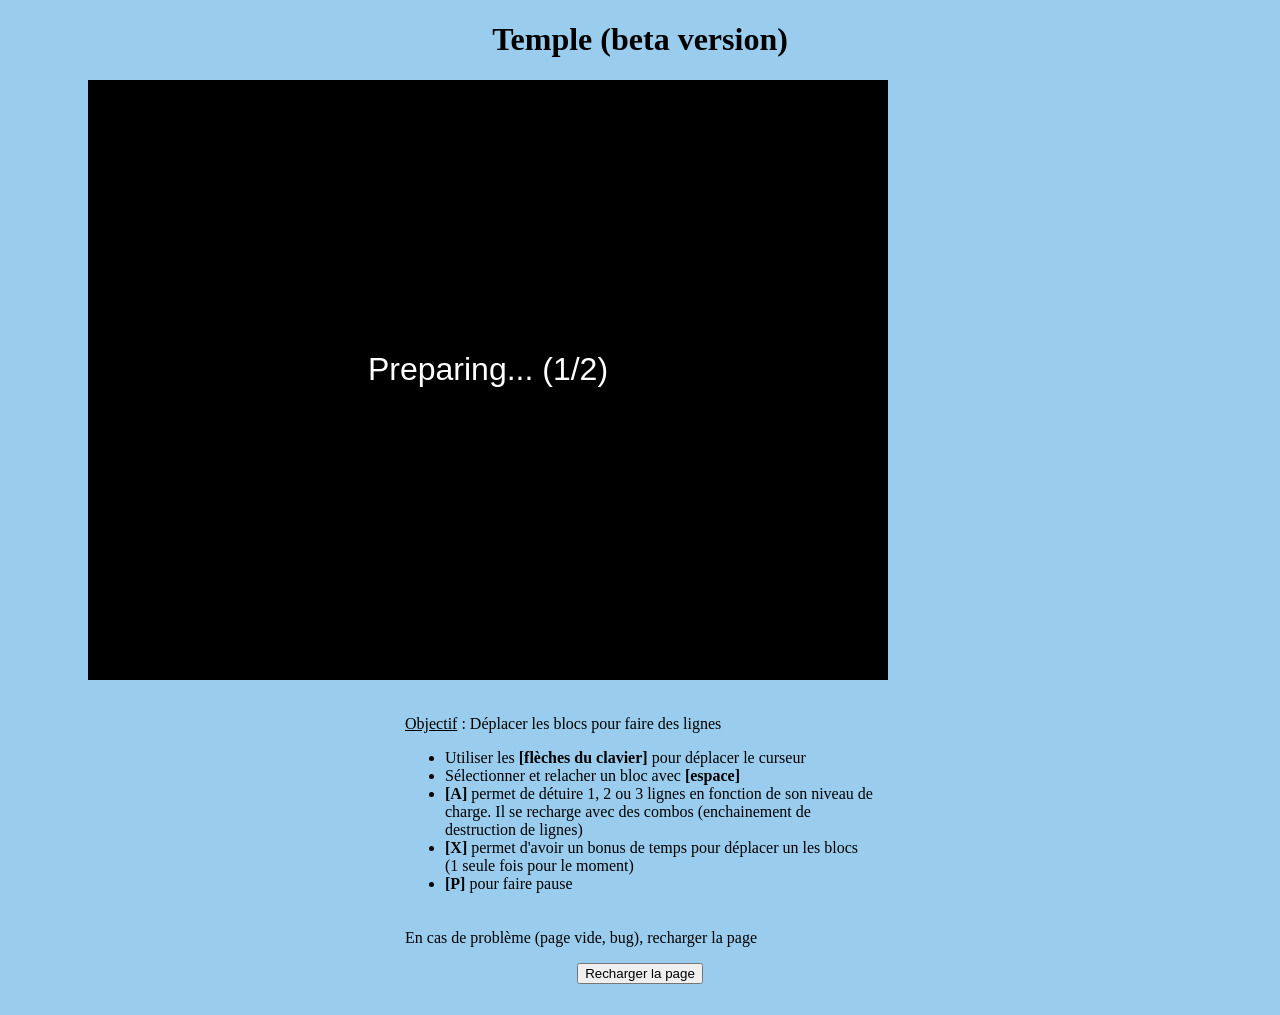
==== index.html @ d2716562 "minor fix" ====
<!doctype html>
<html lang="en-us">
  <head>
    <meta charset="utf-8">
    <meta http-equiv="Content-Type" content="text/html; charset=utf-8">
    <meta name="viewport" content="width=device-width, initial-scale=1, shrink-to-fit=no, minimum-scale=1, maximum-scale=1">
    <title>temple</title>

    <!-- Load custom style sheet -->
    <link rel="stylesheet" type="text/css" href="theme/love.css">
  </head>
  <body>
    <center>
      <div>
        <h1>Temple (beta version)</h1>
        <canvas id="loadingCanvas" oncontextmenu="event.preventDefault()" width="800" height="600"></canvas>
        <canvas id="canvas" oncontextmenu="event.preventDefault()"></canvas>
      </div>
    </center>
    <div style="display: block; width: 470px; margin: 10px auto; padding: 5px;">
      <p><u>Objectif</u> : Déplacer les blocs pour faire des lignes</p>
      <ul>
        <li>Utiliser les <b>[flèches du clavier]</b> pour déplacer le curseur</li>
        <li>Sélectionner et relacher un bloc avec <b>[espace]</b></li>
        <li><b>[A]</b> permet de détuire 1, 2 ou 3 lignes en fonction de son niveau de charge. Il se recharge avec des combos (enchainement de destruction de lignes)</li>
        <li><b>[X]</b> permet d'avoir un bonus de temps pour déplacer un les blocs (1 seule fois pour le moment)</li>
        <li><b>[P]</b> pour faire pause</li>
      </ul>
      <p style="padding-top: 20px;"> En cas de problème (page vide, bug), recharger la page</p>
      <p style="text-align:center;"><button onclick="reloadPage()">Recharger la page</button></p>
    </div>

    <script type='text/javascript'>
      function reloadPage() {
	window.location.href = window.location.href.split('?')[0] + '?nocache=' + new Date().getTime();
      }
      function goFullScreen(){
            var canvas = document.getElementById("canvas");
            if(canvas.requestFullScreen)
                canvas.requestFullScreen();
            else if(canvas.webkitRequestFullScreen)
                canvas.webkitRequestFullScreen();
            else if(canvas.mozRequestFullScreen)
                canvas.mozRequestFullScreen();
      }
      function FullScreenHook(){
        var canvas = document.getElementById("canvas");
        canvas.width = window.innerWidth || document.documentElement.clientWidth || document.body.clientWidth;
        canvas.height = window.innerHeight || document.documentElement.clientHeight || document.body.clientHeight;
      }
      var loadingContext = document.getElementById('loadingCanvas').getContext('2d');
      function drawLoadingText(text) {
        var canvas = loadingContext.canvas;

        loadingContext.fillStyle = "rgb(0, 0, 0)";
        loadingContext.fillRect(0, 0, canvas.scrollWidth, canvas.scrollHeight);

        loadingContext.font = '2em arial';
        loadingContext.textAlign = 'center'
        loadingContext.fillStyle = "rgb( 255, 255, 255 )";
        loadingContext.fillText(text, canvas.scrollWidth / 2, canvas.scrollHeight / 2);

        //loadingContext.fillText("Powered By Emscripten.", canvas.scrollWidth / 2, canvas.scrollHeight / 4);
        //loadingContext.fillText("Powered By LÖVE.", canvas.scrollWidth / 2, canvas.scrollHeight / 4 * 3);
      }

      window.onload = function () { window.focus(); };
      window.onclick = function () { window.focus(); };

      window.addEventListener("keydown", function(e) {
        // space and arrow keys
        if([32, 37, 38, 39, 40].indexOf(e.keyCode) > -1) {
          e.preventDefault();
        }
      }, false);

      var Module = {
        arguments: ["./game.love"],
        INITIAL_MEMORY: 16777216,
        printErr: console.error.bind(console),
        canvas: (function() {
          var canvas = document.getElementById('canvas');

          // As a default initial behavior, pop up an alert when webgl context is lost. To make your
          // application robust, you may want to override this behavior before shipping!
          // See http://www.khronos.org/registry/webgl/specs/latest/1.0/#5.15.2
          canvas.addEventListener("webglcontextlost", function(e) { alert('WebGL context lost. You will need to reload the page.'); e.preventDefault(); }, false);

          return canvas;
        })(),
        setStatus: function(text) {
          if (text) {
            drawLoadingText(text);
          } else if (Module.remainingDependencies === 0) {
            document.getElementById('loadingCanvas').style.display = 'none';
            document.getElementById('canvas').style.visibility = 'visible';
          }
        },
        totalDependencies: 0,
        remainingDependencies: 0,
        monitorRunDependencies: function(left) {
          this.remainingDependencies = left;
          this.totalDependencies = Math.max(this.totalDependencies, left);
          Module.setStatus(left ? 'Preparing... (' + (this.totalDependencies-left) + '/' + this.totalDependencies + ')' : 'All downloads complete.');
        }
      };
      Module.setStatus('Downloading...');
      window.onerror = function(event) {
        // TODO: do not warn on ok events like simulating an infinite loop or exitStatus
        Module.setStatus('Exception thrown, see JavaScript console');
        Module.setStatus = function(text) {
          if (text) Module.printErr('[post-exception status] ' + text);
        };
      };

      var applicationLoad = function(e) {
        Love(Module);
      }

      // Charger game.js sans cache
      const scriptGame = document.createElement('script');
      scriptGame.type = 'text/javascript';
      scriptGame.src = 'game.js?t=' + new Date().getTime(); // Ajoute un timestamp unique
      document.body.appendChild(scriptGame);
    </script>
    <!--<script type="text/javascript" src="game.js"></script>-->
    <script async type="text/javascript" src="love.js" onload="applicationLoad(this)"></script>
  </body>
</html>
---- theme/love.css ----
body {
    background-color: rgb( 154, 205, 237 )
}
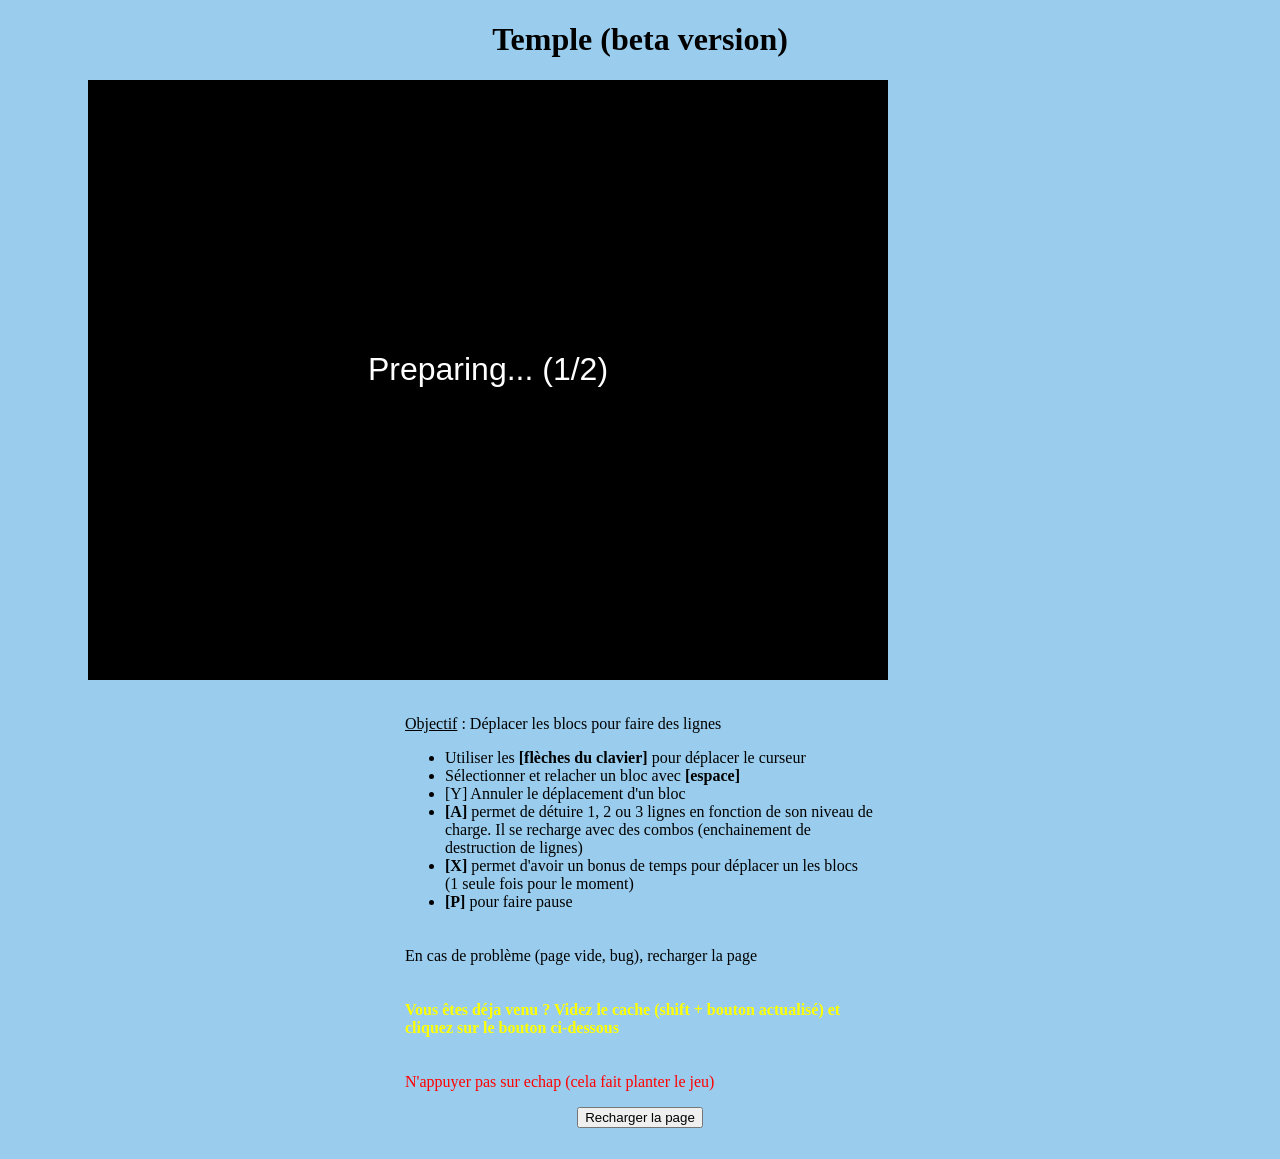
==== commit d07ad3ea: "update page demo" ====
--- a/index.html
+++ b/index.html
@@ -22,11 +22,14 @@
       <ul>
         <li>Utiliser les <b>[flèches du clavier]</b> pour déplacer le curseur</li>
         <li>Sélectionner et relacher un bloc avec <b>[espace]</b></li>
+	<li>[Y] Annuler le déplacement d'un bloc</li>
         <li><b>[A]</b> permet de détuire 1, 2 ou 3 lignes en fonction de son niveau de charge. Il se recharge avec des combos (enchainement de destruction de lignes)</li>
         <li><b>[X]</b> permet d'avoir un bonus de temps pour déplacer un les blocs (1 seule fois pour le moment)</li>
         <li><b>[P]</b> pour faire pause</li>
       </ul>
       <p style="padding-top: 20px;"> En cas de problème (page vide, bug), recharger la page</p>
+      <p style="padding-top: 20px;color:yellow; font-weight:bold;"> Vous êtes déja venu ? Videz le cache (shift + bouton actualisé) et cliquez sur le bouton ci-dessous</p>
+      <p style="padding-top: 20px; color:red"> N'appuyer pas sur echap (cela fait planter le jeu)</p>
       <p style="text-align:center;"><button onclick="reloadPage()">Recharger la page</button></p>
     </div>
 
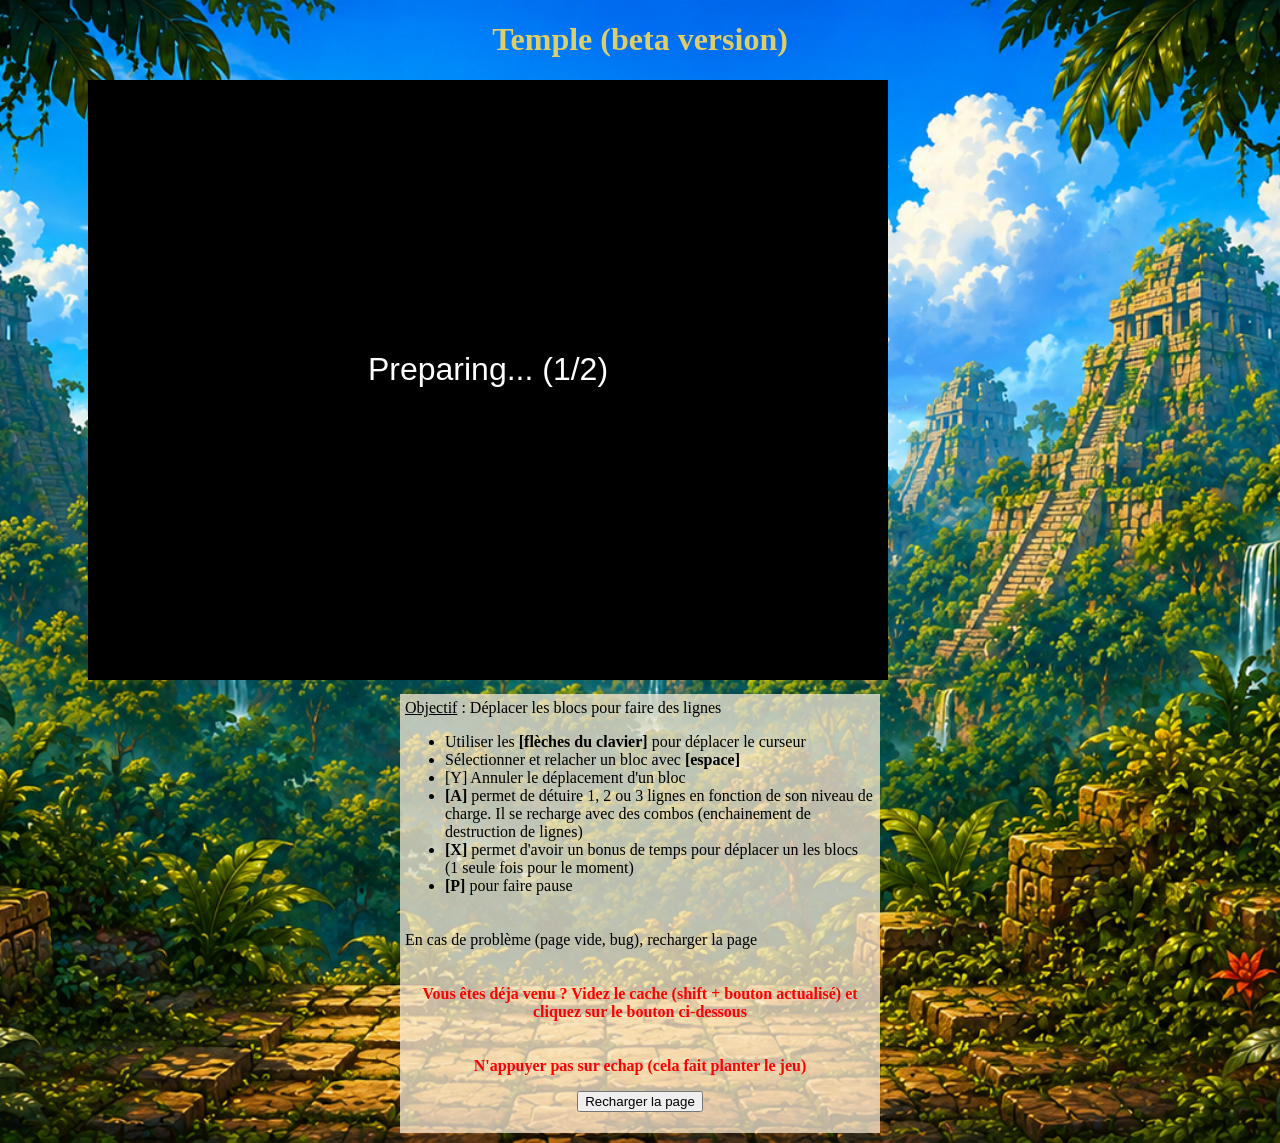
==== commit f6b83ab2: "Update page démo" ====
--- a/index.html
+++ b/index.html
@@ -17,7 +17,8 @@
         <canvas id="canvas" oncontextmenu="event.preventDefault()"></canvas>
       </div>
     </center>
-    <div style="display: block; width: 470px; margin: 10px auto; padding: 5px;">
+    <div style="display: block; width: 470px; margin: 10px auto; padding: 5px; background: rgba(250, 235, 215, 0.75) ">
+      <div style
       <p><u>Objectif</u> : Déplacer les blocs pour faire des lignes</p>
       <ul>
         <li>Utiliser les <b>[flèches du clavier]</b> pour déplacer le curseur</li>
@@ -28,8 +29,8 @@
         <li><b>[P]</b> pour faire pause</li>
       </ul>
       <p style="padding-top: 20px;"> En cas de problème (page vide, bug), recharger la page</p>
-      <p style="padding-top: 20px;color:yellow; font-weight:bold;"> Vous êtes déja venu ? Videz le cache (shift + bouton actualisé) et cliquez sur le bouton ci-dessous</p>
-      <p style="padding-top: 20px; color:red"> N'appuyer pas sur echap (cela fait planter le jeu)</p>
+      <p style="padding-top: 20px;color:red; font-weight:bold;text-align: center;"> Vous êtes déja venu ? Videz le cache (shift + bouton actualisé) et cliquez sur le bouton ci-dessous</p>
+      <p style="padding-top: 20px; color:red; font-weight:bold;text-align: center;"> N'appuyer pas sur echap (cela fait planter le jeu)</p>
       <p style="text-align:center;"><button onclick="reloadPage()">Recharger la page</button></p>
     </div>
 
--- a/theme/love.css
+++ b/theme/love.css
@@ -1,3 +1,12 @@
 body {
-    background-color: rgb( 154, 205, 237 )
+    background-color: rgb( 154, 205, 237 );
+    margin: 0;
+    min-height: 100vh;
+    background-image: url("../theme/bg.png");
+    background-repeat: no-repeat;
+    background-position: top center;
+    background-size: cover;
+}
+h1 {
+    color: rgb(221, 206, 107)
 }
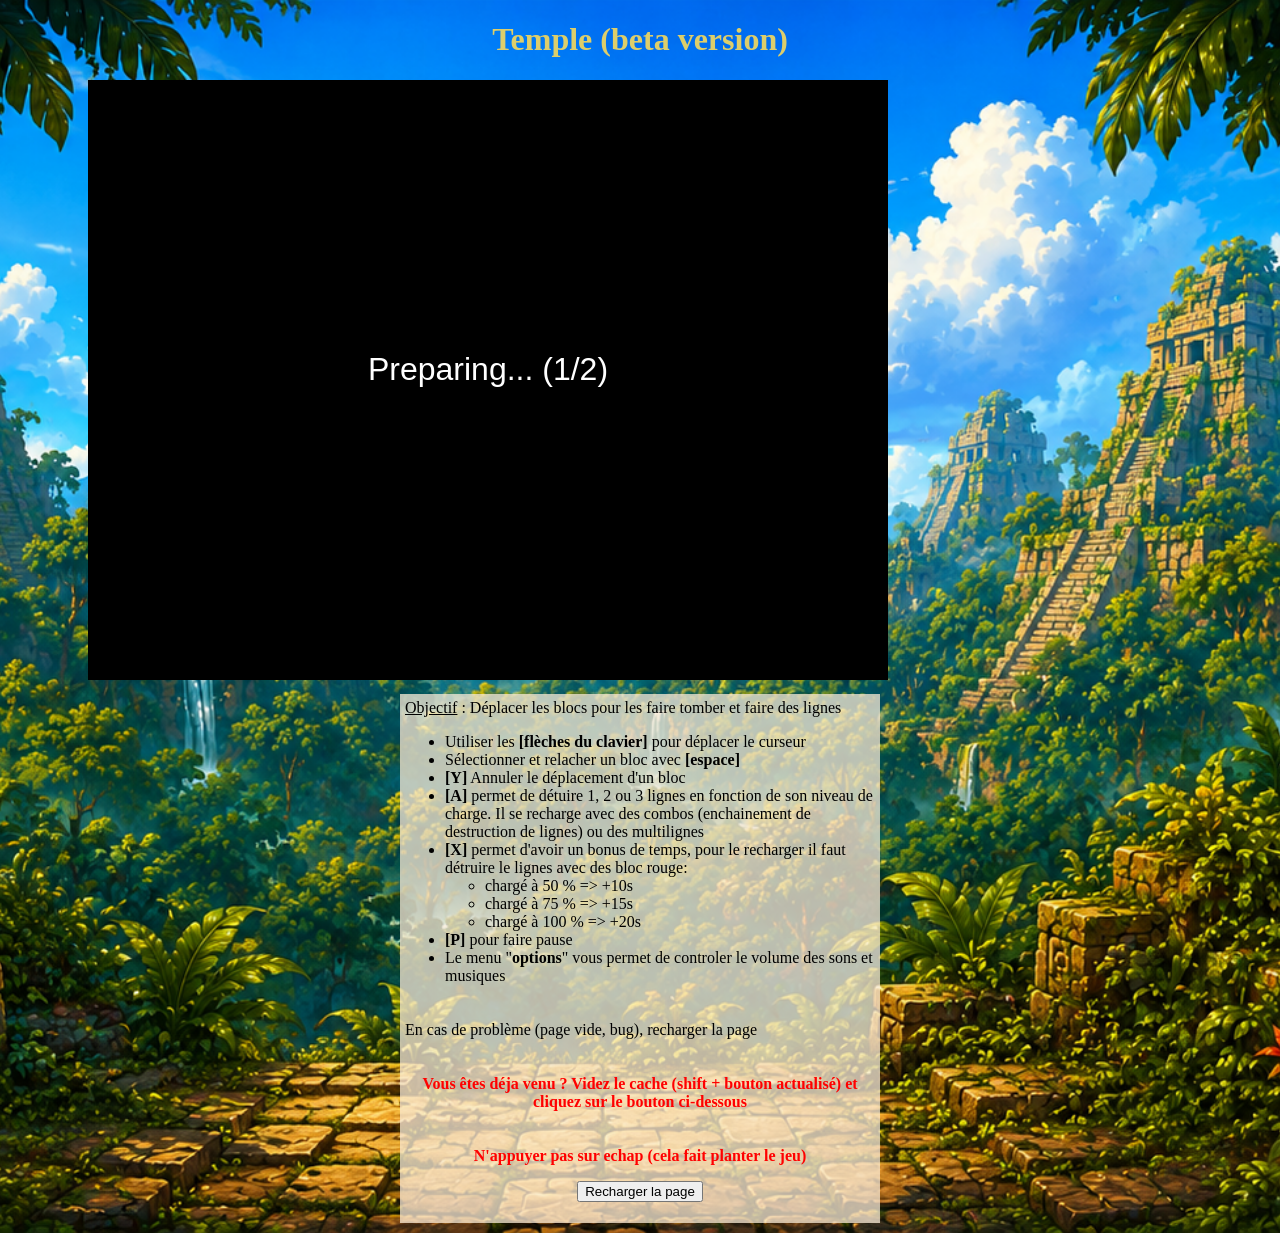
==== commit dcbbaaa4: "Update page démo" ====
--- a/index.html
+++ b/index.html
@@ -19,14 +19,21 @@
     </center>
     <div style="display: block; width: 470px; margin: 10px auto; padding: 5px; background: rgba(250, 235, 215, 0.75) ">
       <div style
-      <p><u>Objectif</u> : Déplacer les blocs pour faire des lignes</p>
+      <p><u>Objectif</u> : Déplacer les blocs pour les faire tomber et faire des lignes</p>
       <ul>
         <li>Utiliser les <b>[flèches du clavier]</b> pour déplacer le curseur</li>
         <li>Sélectionner et relacher un bloc avec <b>[espace]</b></li>
-	<li>[Y] Annuler le déplacement d'un bloc</li>
-        <li><b>[A]</b> permet de détuire 1, 2 ou 3 lignes en fonction de son niveau de charge. Il se recharge avec des combos (enchainement de destruction de lignes)</li>
-        <li><b>[X]</b> permet d'avoir un bonus de temps pour déplacer un les blocs (1 seule fois pour le moment)</li>
+	      <li><b>[Y]</b> Annuler le déplacement d'un bloc</li>
+        <li><b>[A]</b> permet de détuire 1, 2 ou 3 lignes en fonction de son niveau de charge. Il se recharge avec des combos (enchainement de destruction de lignes) ou des multilignes</li>
+        <li><b>[X]</b> permet d'avoir un bonus de temps, pour le recharger il faut détruire le lignes avec des bloc rouge:
+          <ul>
+            <li>chargé à 50 % => +10s</li>
+            <li>chargé à 75 % => +15s</li>
+            <li>chargé à 100 % => +20s</li>
+          </ul>
+        </li>
         <li><b>[P]</b> pour faire pause</li>
+        <li>Le menu "<b>options</b>" vous permet de controler le volume des sons et musiques</li>
       </ul>
       <p style="padding-top: 20px;"> En cas de problème (page vide, bug), recharger la page</p>
       <p style="padding-top: 20px;color:red; font-weight:bold;text-align: center;"> Vous êtes déja venu ? Videz le cache (shift + bouton actualisé) et cliquez sur le bouton ci-dessous</p>
@@ -80,7 +87,7 @@
 
       var Module = {
         arguments: ["./game.love"],
-        INITIAL_MEMORY: 16777216,
+        INITIAL_MEMORY: 134217728,
         printErr: console.error.bind(console),
         canvas: (function() {
           var canvas = document.getElementById('canvas');
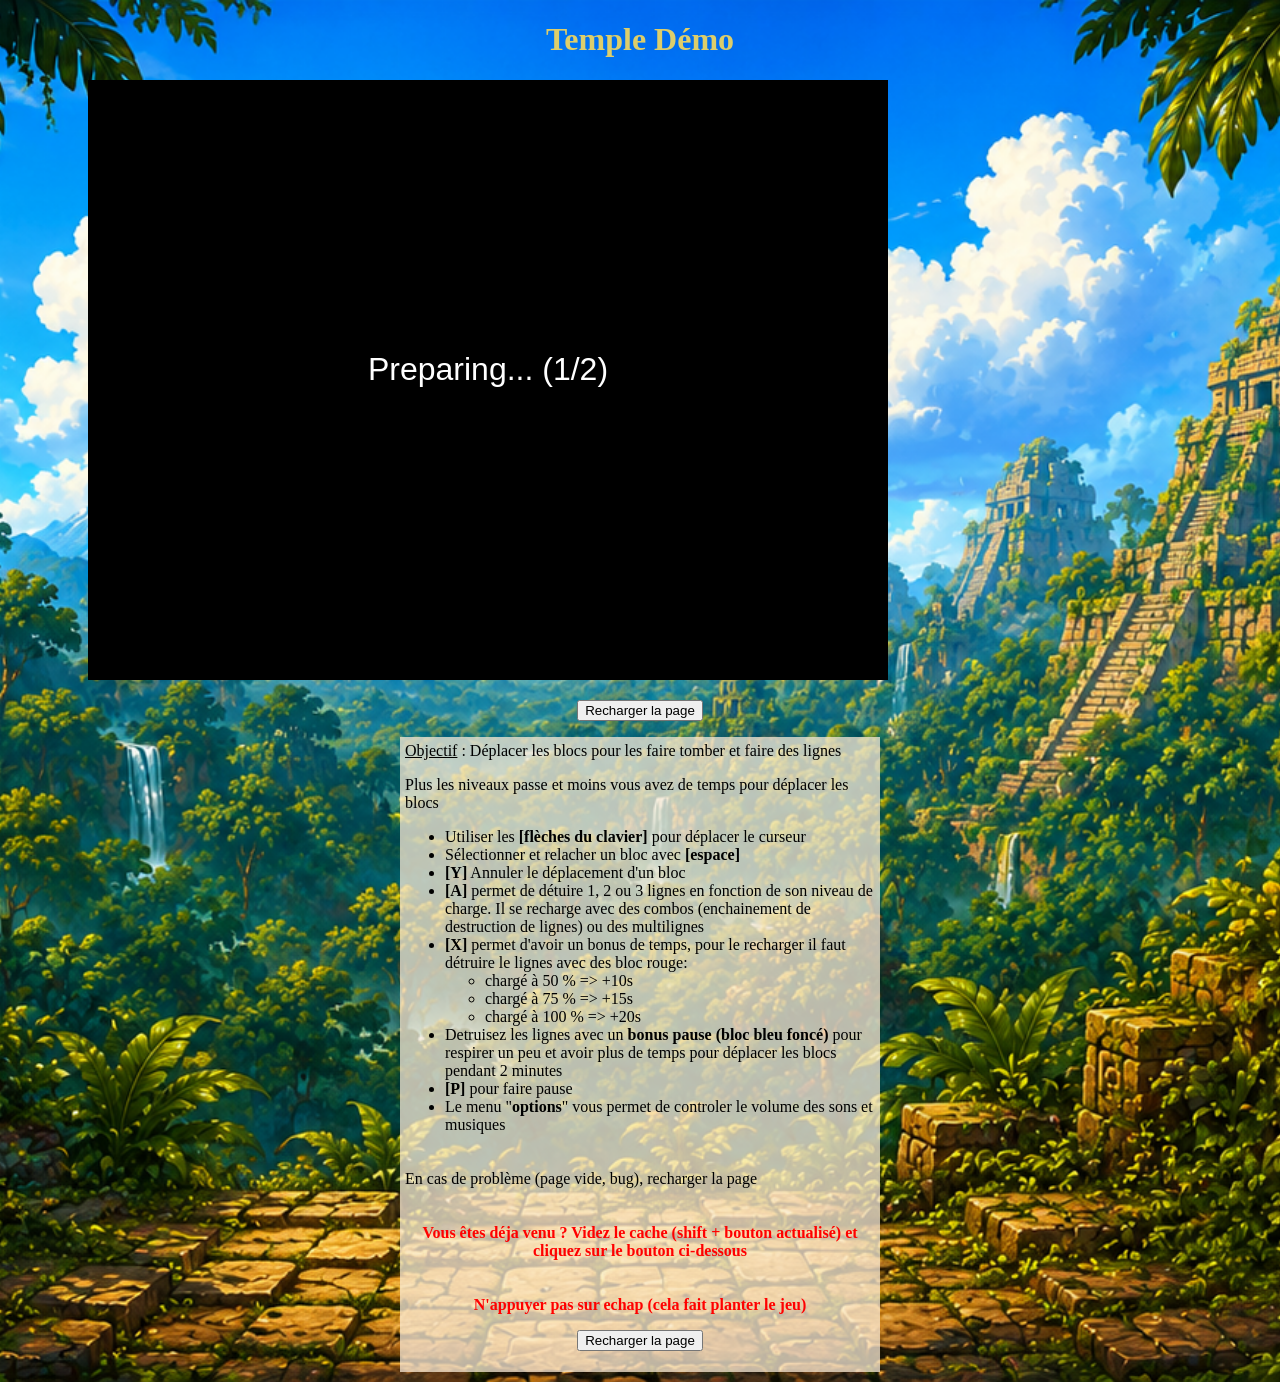
==== commit 4e691774: "update page demo" ====
--- a/index.html
+++ b/index.html
@@ -12,14 +12,16 @@
   <body>
     <center>
       <div>
-        <h1>Temple (beta version)</h1>
+        <h1>Temple Démo</h1>
         <canvas id="loadingCanvas" oncontextmenu="event.preventDefault()" width="800" height="600"></canvas>
         <canvas id="canvas" oncontextmenu="event.preventDefault()"></canvas>
       </div>
     </center>
+    <p style="text-align:center;"><button onclick="reloadPage()">Recharger la page</button></p>
     <div style="display: block; width: 470px; margin: 10px auto; padding: 5px; background: rgba(250, 235, 215, 0.75) ">
       <div style
       <p><u>Objectif</u> : Déplacer les blocs pour les faire tomber et faire des lignes</p>
+      <p>Plus les niveaux passe et moins vous avez de temps pour déplacer les blocs</p>
       <ul>
         <li>Utiliser les <b>[flèches du clavier]</b> pour déplacer le curseur</li>
         <li>Sélectionner et relacher un bloc avec <b>[espace]</b></li>
@@ -32,6 +34,7 @@
             <li>chargé à 100 % => +20s</li>
           </ul>
         </li>
+        <li>Detruisez les lignes avec un <b>bonus pause (bloc bleu foncé)</b>  pour respirer un peu et avoir plus de temps pour déplacer les blocs pendant 2 minutes</li>
         <li><b>[P]</b> pour faire pause</li>
         <li>Le menu "<b>options</b>" vous permet de controler le volume des sons et musiques</li>
       </ul>
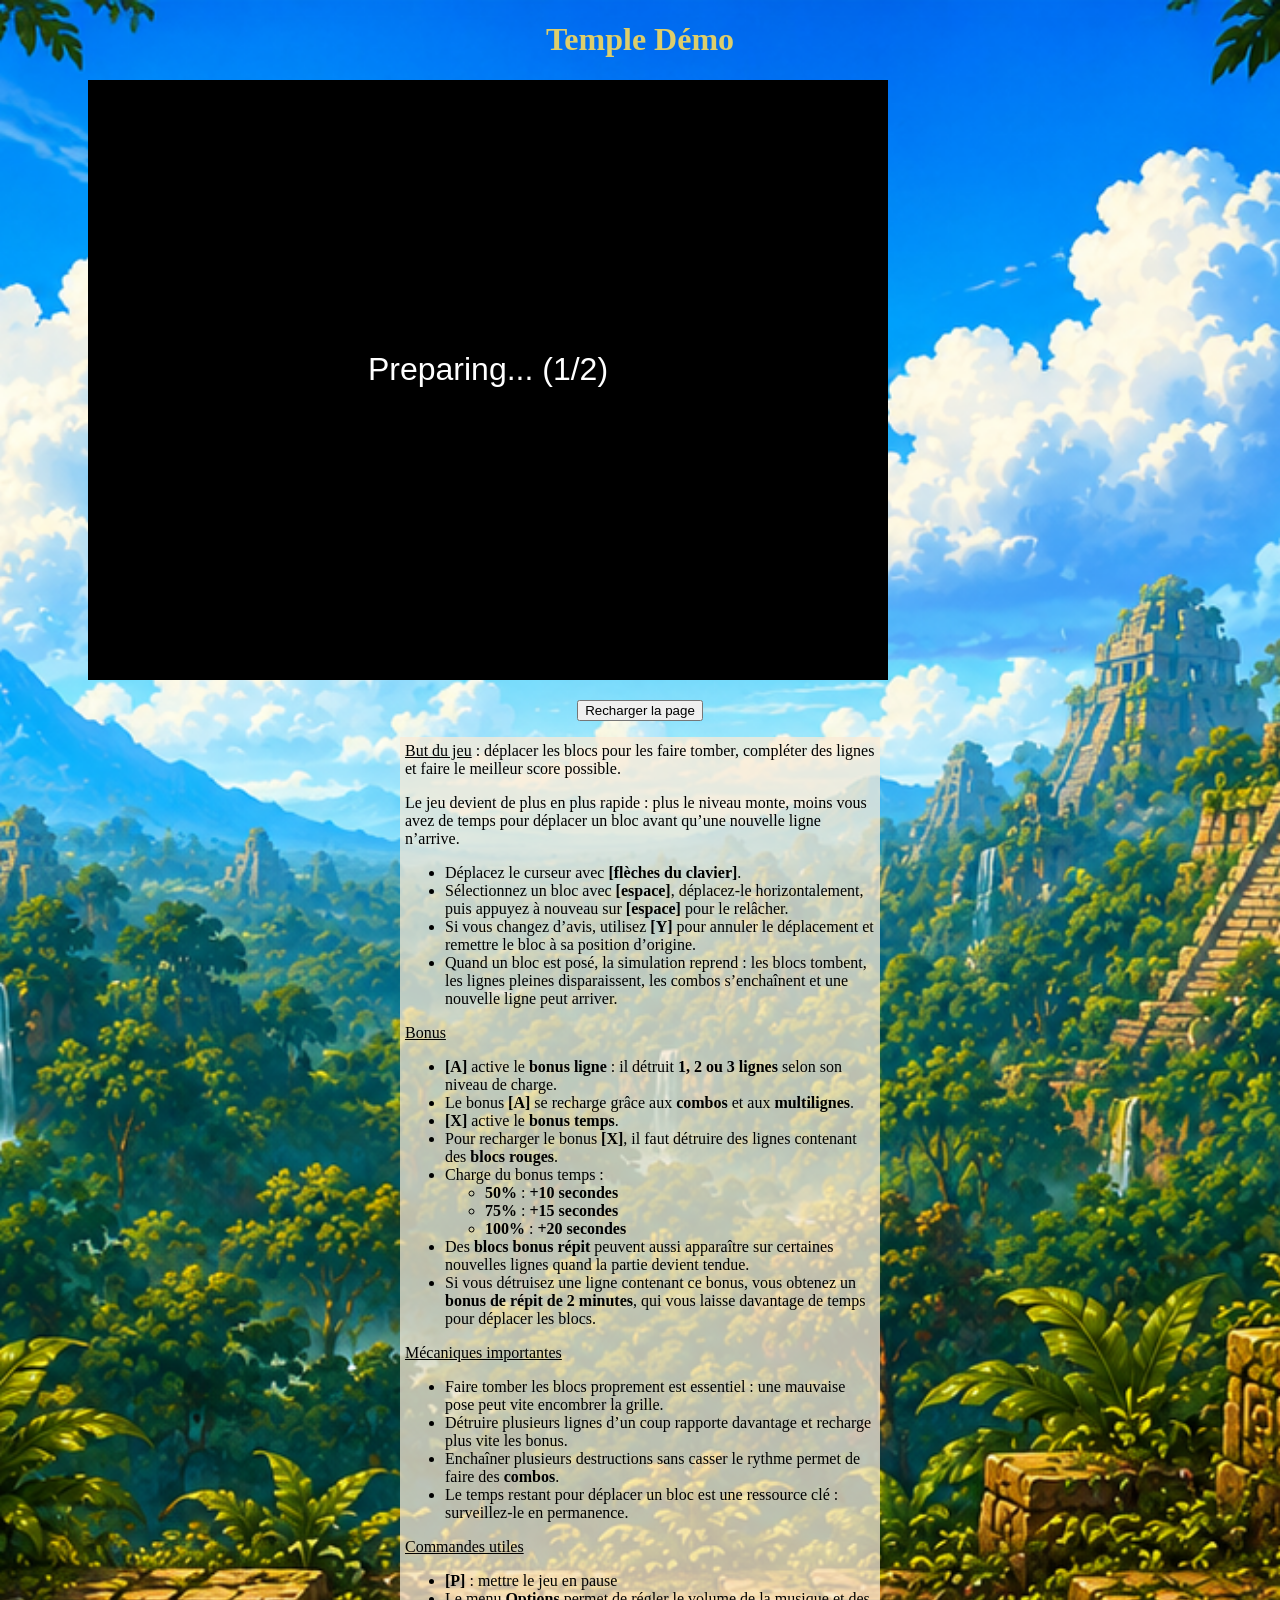
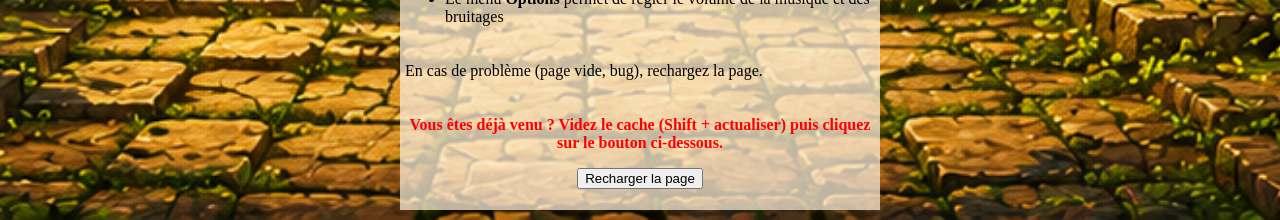
==== commit 1cfeb059: "update page demo" ====
--- a/index.html
+++ b/index.html
@@ -20,28 +20,54 @@
     <p style="text-align:center;"><button onclick="reloadPage()">Recharger la page</button></p>
     <div style="display: block; width: 470px; margin: 10px auto; padding: 5px; background: rgba(250, 235, 215, 0.75) ">
       <div style
-      <p><u>Objectif</u> : Déplacer les blocs pour les faire tomber et faire des lignes</p>
-      <p>Plus les niveaux passe et moins vous avez de temps pour déplacer les blocs</p>
-      <ul>
-        <li>Utiliser les <b>[flèches du clavier]</b> pour déplacer le curseur</li>
-        <li>Sélectionner et relacher un bloc avec <b>[espace]</b></li>
-	      <li><b>[Y]</b> Annuler le déplacement d'un bloc</li>
-        <li><b>[A]</b> permet de détuire 1, 2 ou 3 lignes en fonction de son niveau de charge. Il se recharge avec des combos (enchainement de destruction de lignes) ou des multilignes</li>
-        <li><b>[X]</b> permet d'avoir un bonus de temps, pour le recharger il faut détruire le lignes avec des bloc rouge:
-          <ul>
-            <li>chargé à 50 % => +10s</li>
-            <li>chargé à 75 % => +15s</li>
-            <li>chargé à 100 % => +20s</li>
-          </ul>
-        </li>
-        <li>Detruisez les lignes avec un <b>bonus pause (bloc bleu foncé)</b>  pour respirer un peu et avoir plus de temps pour déplacer les blocs pendant 2 minutes</li>
-        <li><b>[P]</b> pour faire pause</li>
-        <li>Le menu "<b>options</b>" vous permet de controler le volume des sons et musiques</li>
-      </ul>
-      <p style="padding-top: 20px;"> En cas de problème (page vide, bug), recharger la page</p>
-      <p style="padding-top: 20px;color:red; font-weight:bold;text-align: center;"> Vous êtes déja venu ? Videz le cache (shift + bouton actualisé) et cliquez sur le bouton ci-dessous</p>
-      <p style="padding-top: 20px; color:red; font-weight:bold;text-align: center;"> N'appuyer pas sur echap (cela fait planter le jeu)</p>
-      <p style="text-align:center;"><button onclick="reloadPage()">Recharger la page</button></p>
+      <p><u>But du jeu</u> : déplacer les blocs pour les faire tomber, compléter des lignes et faire le meilleur score possible.</p>
+
+<p>Le jeu devient de plus en plus rapide : plus le niveau monte, moins vous avez de temps pour déplacer un bloc avant qu’une nouvelle ligne n’arrive.</p>
+
+<ul>
+  <li>Déplacez le curseur avec <b>[flèches du clavier]</b>.</li>
+  <li>Sélectionnez un bloc avec <b>[espace]</b>, déplacez-le horizontalement, puis appuyez à nouveau sur <b>[espace]</b> pour le relâcher.</li>
+  <li>Si vous changez d’avis, utilisez <b>[Y]</b> pour annuler le déplacement et remettre le bloc à sa position d’origine.</li>
+  <li>Quand un bloc est posé, la simulation reprend : les blocs tombent, les lignes pleines disparaissent, les combos s’enchaînent et une nouvelle ligne peut arriver.</li>
+</ul>
+
+<p><u>Bonus</u></p>
+
+<ul>
+  <li><b>[A]</b> active le <b>bonus ligne</b> : il détruit <b>1, 2 ou 3 lignes</b> selon son niveau de charge.</li>
+  <li>Le bonus <b>[A]</b> se recharge grâce aux <b>combos</b> et aux <b>multilignes</b>.</li>
+  <li><b>[X]</b> active le <b>bonus temps</b>.</li>
+  <li>Pour recharger le bonus <b>[X]</b>, il faut détruire des lignes contenant des <b>blocs rouges</b>.</li>
+  <li>Charge du bonus temps :
+    <ul>
+      <li><b>50%</b> : <b>+10 secondes</b></li>
+      <li><b>75%</b> : <b>+15 secondes</b></li>
+      <li><b>100%</b> : <b>+20 secondes</b></li>
+    </ul>
+  </li>
+  <li>Des <b>blocs bonus répit</b> peuvent aussi apparaître sur certaines nouvelles lignes quand la partie devient tendue.</li>
+  <li>Si vous détruisez une ligne contenant ce bonus, vous obtenez un <b>bonus de répit de 2 minutes</b>, qui vous laisse davantage de temps pour déplacer les blocs.</li>
+</ul>
+
+<p><u>Mécaniques importantes</u></p>
+
+<ul>
+  <li>Faire tomber les blocs proprement est essentiel : une mauvaise pose peut vite encombrer la grille.</li>
+  <li>Détruire plusieurs lignes d’un coup rapporte davantage et recharge plus vite les bonus.</li>
+  <li>Enchaîner plusieurs destructions sans casser le rythme permet de faire des <b>combos</b>.</li>
+  <li>Le temps restant pour déplacer un bloc est une ressource clé : surveillez-le en permanence.</li>
+</ul>
+
+<p><u>Commandes utiles</u></p>
+
+<ul>
+  <li><b>[P]</b> : mettre le jeu en pause</li>
+  <li>Le menu <b>Options</b> permet de régler le volume de la musique et des bruitages</li>
+</ul>
+
+<p style="padding-top: 20px;">En cas de problème (page vide, bug), rechargez la page.</p>
+<p style="padding-top: 20px; color:red; font-weight:bold; text-align:center;">Vous êtes déjà venu ? Videz le cache (Shift + actualiser) puis cliquez sur le bouton ci-dessous.</p>
+<p style="text-align:center;"><button onclick="reloadPage()">Recharger la page</button></p>
     </div>
 
     <script type='text/javascript'>
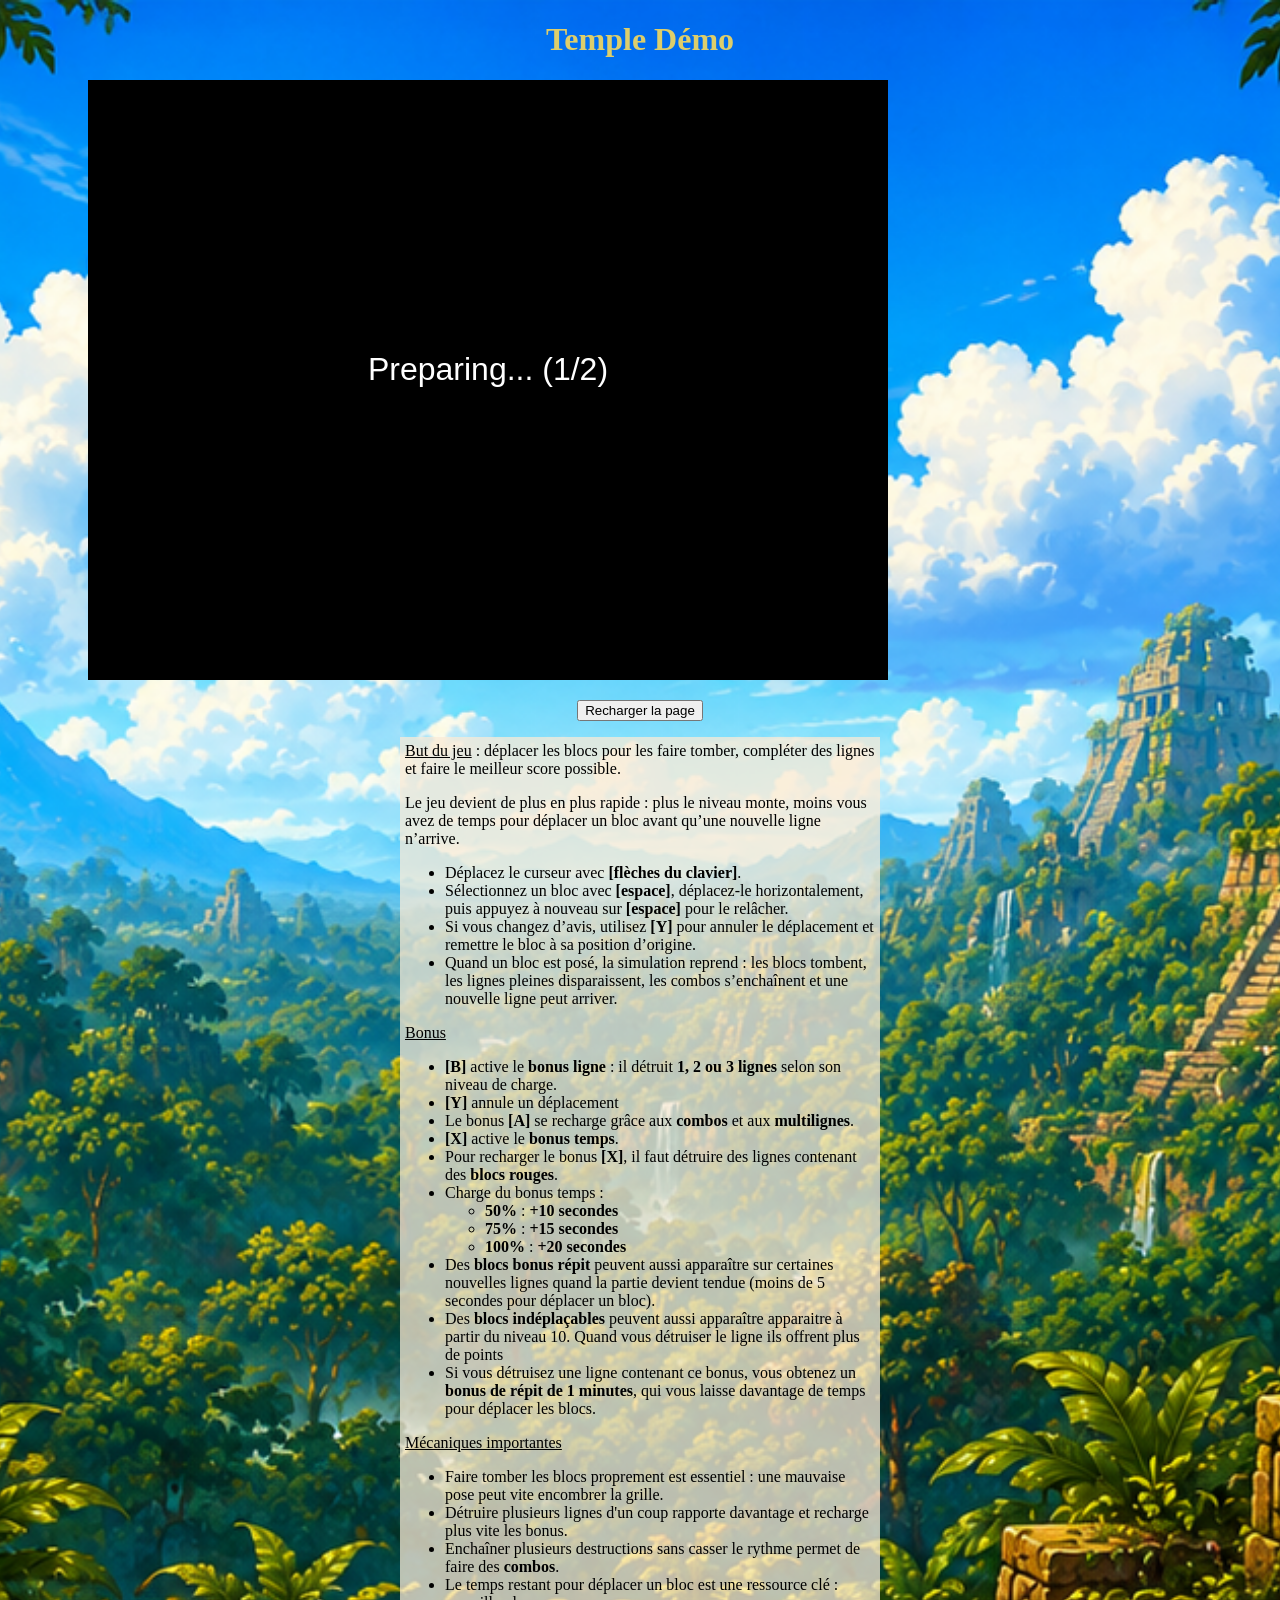
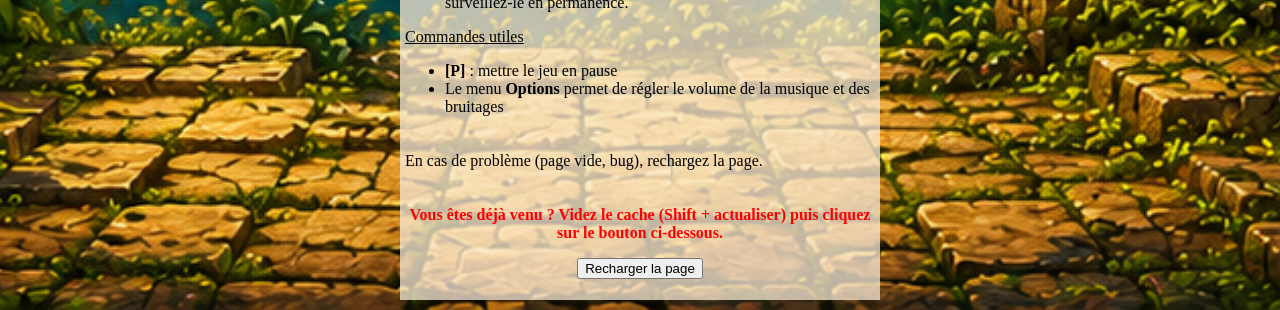
==== commit e20ab9f3: "✨ Update page demo" ====
--- a/index.html
+++ b/index.html
@@ -4,10 +4,13 @@
     <meta charset="utf-8">
     <meta http-equiv="Content-Type" content="text/html; charset=utf-8">
     <meta name="viewport" content="width=device-width, initial-scale=1, shrink-to-fit=no, minimum-scale=1, maximum-scale=1">
+    <meta http-equiv="Cache-Control" content="no-cache, no-store, must-revalidate">
+    <meta http-equiv="Pragma" content="no-cache">
+    <meta http-equiv="Expires" content="0">
     <title>temple</title>
 
     <!-- Load custom style sheet -->
-    <link rel="stylesheet" type="text/css" href="theme/love.css">
+    <link rel="stylesheet" type="text/css" href="theme/love.css?t=" id="cssLink">
   </head>
   <body>
     <center>
@@ -34,7 +37,8 @@
 <p><u>Bonus</u></p>
 
 <ul>
-  <li><b>[A]</b> active le <b>bonus ligne</b> : il détruit <b>1, 2 ou 3 lignes</b> selon son niveau de charge.</li>
+  <li><b>[B]</b> active le <b>bonus ligne</b> : il détruit <b>1, 2 ou 3 lignes</b> selon son niveau de charge.</li>
+  <li><b>[Y]</b> annule un déplacement</li>
   <li>Le bonus <b>[A]</b> se recharge grâce aux <b>combos</b> et aux <b>multilignes</b>.</li>
   <li><b>[X]</b> active le <b>bonus temps</b>.</li>
   <li>Pour recharger le bonus <b>[X]</b>, il faut détruire des lignes contenant des <b>blocs rouges</b>.</li>
@@ -45,15 +49,16 @@
       <li><b>100%</b> : <b>+20 secondes</b></li>
     </ul>
   </li>
-  <li>Des <b>blocs bonus répit</b> peuvent aussi apparaître sur certaines nouvelles lignes quand la partie devient tendue.</li>
-  <li>Si vous détruisez une ligne contenant ce bonus, vous obtenez un <b>bonus de répit de 2 minutes</b>, qui vous laisse davantage de temps pour déplacer les blocs.</li>
+  <li>Des <b>blocs bonus répit</b> peuvent aussi apparaître sur certaines nouvelles lignes quand la partie devient tendue (moins de 5 secondes pour déplacer un bloc).</li>
+  <li>Des <b>blocs indéplaçables</b> peuvent aussi apparaître apparaitre à partir du niveau 10. Quand vous détruiser le ligne ils offrent plus de points</li>
+  <li>Si vous détruisez une ligne contenant ce bonus, vous obtenez un <b>bonus de répit de 1 minutes</b>, qui vous laisse davantage de temps pour déplacer les blocs.</li>
 </ul>
 
 <p><u>Mécaniques importantes</u></p>
 
 <ul>
   <li>Faire tomber les blocs proprement est essentiel : une mauvaise pose peut vite encombrer la grille.</li>
-  <li>Détruire plusieurs lignes d’un coup rapporte davantage et recharge plus vite les bonus.</li>
+  <li>Détruire plusieurs lignes d'un coup rapporte davantage et recharge plus vite les bonus.</li>
   <li>Enchaîner plusieurs destructions sans casser le rythme permet de faire des <b>combos</b>.</li>
   <li>Le temps restant pour déplacer un bloc est une ressource clé : surveillez-le en permanence.</li>
 </ul>
@@ -71,8 +76,42 @@
     </div>
 
     <script type='text/javascript'>
+      // Initialize CSS timestamp on page load
+      document.getElementById('cssLink').href = 'theme/love.css?t=' + new Date().getTime();
+      
       function reloadPage() {
-	window.location.href = window.location.href.split('?')[0] + '?nocache=' + new Date().getTime();
+        // Clear all caches
+        if ('caches' in window) {
+          caches.keys().then(function(cacheNames) {
+            cacheNames.forEach(function(cacheName) {
+              caches.delete(cacheName);
+            });
+          });
+        }
+        
+        // Clear ServiceWorker
+        if ('serviceWorker' in navigator) {
+          navigator.serviceWorker.getRegistrations().then(function(registrations) {
+            registrations.forEach(function(registration) {
+              registration.unregister();
+            });
+          });
+        }
+        
+        // Clear IndexedDB (used by game.js for caching)
+        if ('indexedDB' in window) {
+          try {
+            var deleteRequest = indexedDB.deleteDatabase('EM_PRELOAD_CACHE');
+            deleteRequest.onsuccess = function() {
+              console.log('IndexedDB cache cleared');
+            };
+          } catch(e) {
+            console.log('Could not clear IndexedDB:', e);
+          }
+        }
+        
+        // Force hard reload with cache-busting parameter
+        window.location.href = window.location.href.split('?')[0] + '?nocache=' + new Date().getTime();
       }
       function goFullScreen(){
             var canvas = document.getElementById("canvas");
@@ -118,6 +157,13 @@
         arguments: ["./game.love"],
         INITIAL_MEMORY: 134217728,
         printErr: console.error.bind(console),
+        locateFile: function(filename) {
+          // Force cache-busting for game.data
+          if (filename === 'game.data') {
+            return filename + '?t=' + new Date().getTime();
+          }
+          return filename;
+        },
         canvas: (function() {
           var canvas = document.getElementById('canvas');
 
@@ -157,13 +203,21 @@
         Love(Module);
       }
 
-      // Charger game.js sans cache
+      // Load game.js and game.data without cache
+      const timestamp = new Date().getTime();
       const scriptGame = document.createElement('script');
       scriptGame.type = 'text/javascript';
-      scriptGame.src = 'game.js?t=' + new Date().getTime(); // Ajoute un timestamp unique
+      scriptGame.src = 'game.js?t=' + timestamp;
+      scriptGame.addEventListener('error', function() {
+        console.error('Failed to load game.js');
+      });
       document.body.appendChild(scriptGame);
     </script>
     <!--<script type="text/javascript" src="game.js"></script>-->
-    <script async type="text/javascript" src="love.js" onload="applicationLoad(this)"></script>
+    <script async type="text/javascript" src="love.js?t=" id="loveScript" onload="applicationLoad(this)"></script>
+    <script type='text/javascript'>
+      // Set love.js timestamp before it loads
+      document.getElementById('loveScript').src = 'love.js?t=' + new Date().getTime();
+    </script>
   </body>
 </html>
